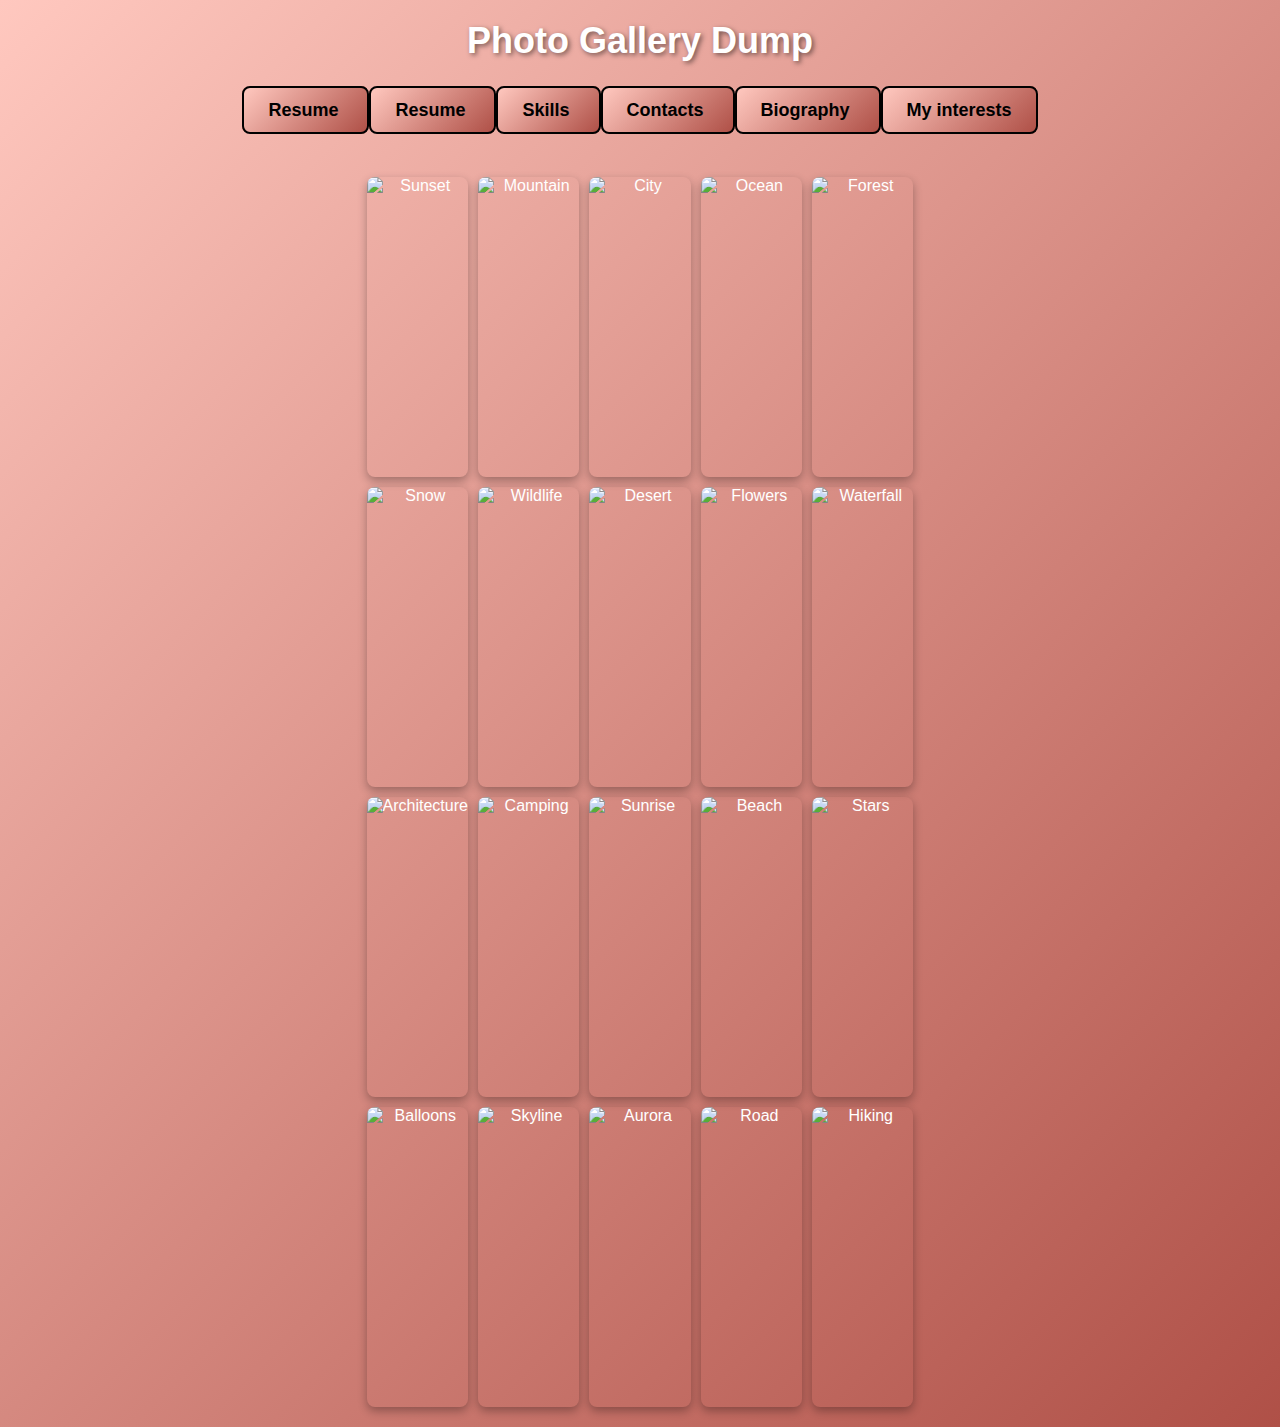
==== photogallery.html @ 0cd3b45c "Add files via upload" ====
<!DOCTYPE html>
<html lang="en">
<head>
    <meta charset="UTF-8">
    <meta name="viewport" content="width=device-width, initial-scale=1.0">
    <title>Photo Gallery Dump</title>
    <link rel="stylesheet" href="style.css">
    <style>
        body {
            font-family: Arial, sans-serif;
            margin: 0;
            padding: 0;
            background: linear-gradient(135deg, #FFC8BF, #AF5047);
            text-align: center;
            display: flex;
            flex-direction: column;
            align-items: center;
        }
        h1 {
            margin: 20px 0;
            font-size: 36px;
            color: white;
            text-shadow: 2px 2px 5px rgba(0, 0, 0, 0.5);
        }
        .nav {
            display: flex;
            flex-direction: column;
            align-items: center;
            gap: 15px;
            margin-bottom: 20px;
        }
        a {
            font-size: 18px;
            color: #000000;
            text-decoration: none;
            padding: 12px 24px;
            border: 2px solid #000000;
            border-radius: 8px;
            background: linear-gradient(135deg, #FFC8BF, #AF5047);
            transition: all 0.3s ease-in-out;
            width: 200px;
            text-align: center;
            font-weight: bold;
        }
        a:hover {
            background: linear-gradient(135deg, #AF5047, #FFC8BF);
            color: #FFF4F0;
            border-color: #000000;
        }
        .gallery {
            display: grid;
            grid-template-columns: repeat(5, 1fr);
            gap: 10px;
            max-width: 1000px;
            margin: auto;
            padding: 20px;
        }
        .gallery-item {
            position: relative;
            overflow: hidden;
            border-radius: 8px;
            box-shadow: 0 4px 10px rgba(0, 0, 0, 0.3);
        }
        .gallery-item img {
            width: 100%;
            height: 300px;
            object-fit: cover;
            display: block;
            transition: transform 0.3s ease-in-out;
        }
        .gallery-item:hover img {
            transform: scale(1.1);
        }
        .gallery-item::after {
            content: attr(data-description);
            position: absolute;
            bottom: 0;
            left: 0;
            width: 100%;
            background: rgba(0, 0, 0, 0.7);
            color: white;
            padding: 10px;
            font-size: 14px;
            text-align: center;
            transform: translateY(100%);
            transition: transform 0.3s ease-in-out;
        }
        .gallery-item:hover::after {
            transform: translateY(0);
        }
    </style>
</head>
<body>
    <h1>Photo Gallery Dump</h1>
    <div>
        <br>
        <a href="index.html">Resume <i class="fa-solid fa-file"></i></a>
        <a href="resume.html">Resume <i class="fa-solid fa-file"></i></a>
        <a href="skills.html">Skills <i class="fa-solid fa-kitchen-set"></i></a>
        <a href="contacts.html">Contacts <i class="fa-solid fa-phone"></i></a>
        <a href="biography.html">Biography <i class="fa-solid fa-book"></i></a>
        <a href="mybeat.html">My interests <i class="fa-solid fa-book"></i></a>

        <br>
        <br>
        <br>
    </div>
    
    <div class="gallery">
        <div class="gallery-item" data-description="Beautiful Sunset">
            <img src="photogallery/sunset.jpg" alt="Sunset">
        </div>
        <div class="gallery-item" data-description="Mountain View">
            <img src="photogallery/mountain.jpg" alt="Mountain">
        </div>
        <div class="gallery-item" data-description="City Lights">
            <img src="photogallery/city.jpg" alt="City">
        </div>
        <div class="gallery-item" data-description="Ocean Waves">
            <img src="photogallery/ocean.jpg" alt="Ocean">
        </div>
        <div class="gallery-item" data-description="Lush Forest">
            <img src="photogallery/forest.jpg" alt="Forest">
        </div>
        <div class="gallery-item" data-description="Snowy Mountains">
            <img src="photogallery/snow.jpg" alt="Snow">
        </div>
        <div class="gallery-item" data-description="Wildlife">
            <img src="photogallery/wildlife.jpg" alt="Wildlife">
        </div>
        <div class="gallery-item" data-description="Desert Dunes">
            <img src="photogallery/desert.jpg" alt="Desert">
        </div>
        <div class="gallery-item" data-description="Flower Garden">
            <img src="photogallery/flowers.jpg" alt="Flowers">
        </div>
        <div class="gallery-item" data-description="Waterfall">
            <img src="photogallery/waterfall.jpg" alt="Waterfall">
        </div>
        <div class="gallery-item" data-description="Old Architecture">
            <img src="photogallery/architecture.jfif" alt="Architecture">
        </div>
        <div class="gallery-item" data-description="Camping Site">
            <img src="photogallery/camping.jpg" alt="Camping">
        </div>
        <div class="gallery-item" data-description="Sunrise View">
            <img src="photogallery/sunrise.jpg" alt="Sunrise">
        </div>
        <div class="gallery-item" data-description="Aerial Beach View">
            <img src="photogallery/beach.jpg" alt="Beach">
        </div>
        <div class="gallery-item" data-description="Starry Night Sky">
            <img src="photogallery/stars.jpg" alt="Stars">
        </div>
        <div class="gallery-item" data-description="Colorful Balloons">
            <img src="photogallery/balloons.jpg" alt="Balloons">
        </div>
        <div class="gallery-item" data-description="City Skyline">
            <img src="photogallery/nissanskyline.jfif" alt="Skyline">
        </div>
        <div class="gallery-item" data-description="Northern Lights">
            <img src="photogallery/aurora.jpg" alt="Aurora">
        </div>
        <div class="gallery-item" data-description="Road Trip">
            <img src="photogallery/road.jpg" alt="Road">
        </div>
        <div class="gallery-item" data-description="Hiking">
            <img src="photogallery/hiking.jfif" alt="Hiking">
        </div>
    </div>
</body>
</html>
---- style.css ----
body {
    background-color: #3c0008;
    font-family: Georgia, Times, serif;
    color: #ffffff;
    margin: 0;
    padding: 20px;
}

h1 {
    text-shadow: 2px 6px 10px #3c0008;
    text-align: center;
    font-size: 32px;
    color: #3c0008;
}

h3 {
    text-shadow: 2px 6px 10px pink;
    color: pink;
    font-size: 24px;
    text-decoration: underline;
}

p {
    text-align: justify;
    font-size: 16px;
    line-height: 1.6;
    margin-bottom: 15px;
}

.container {
    max-width: 800px;
    margin: 0 auto;
}

hr {
    border: 3px solid #9D575B;
}
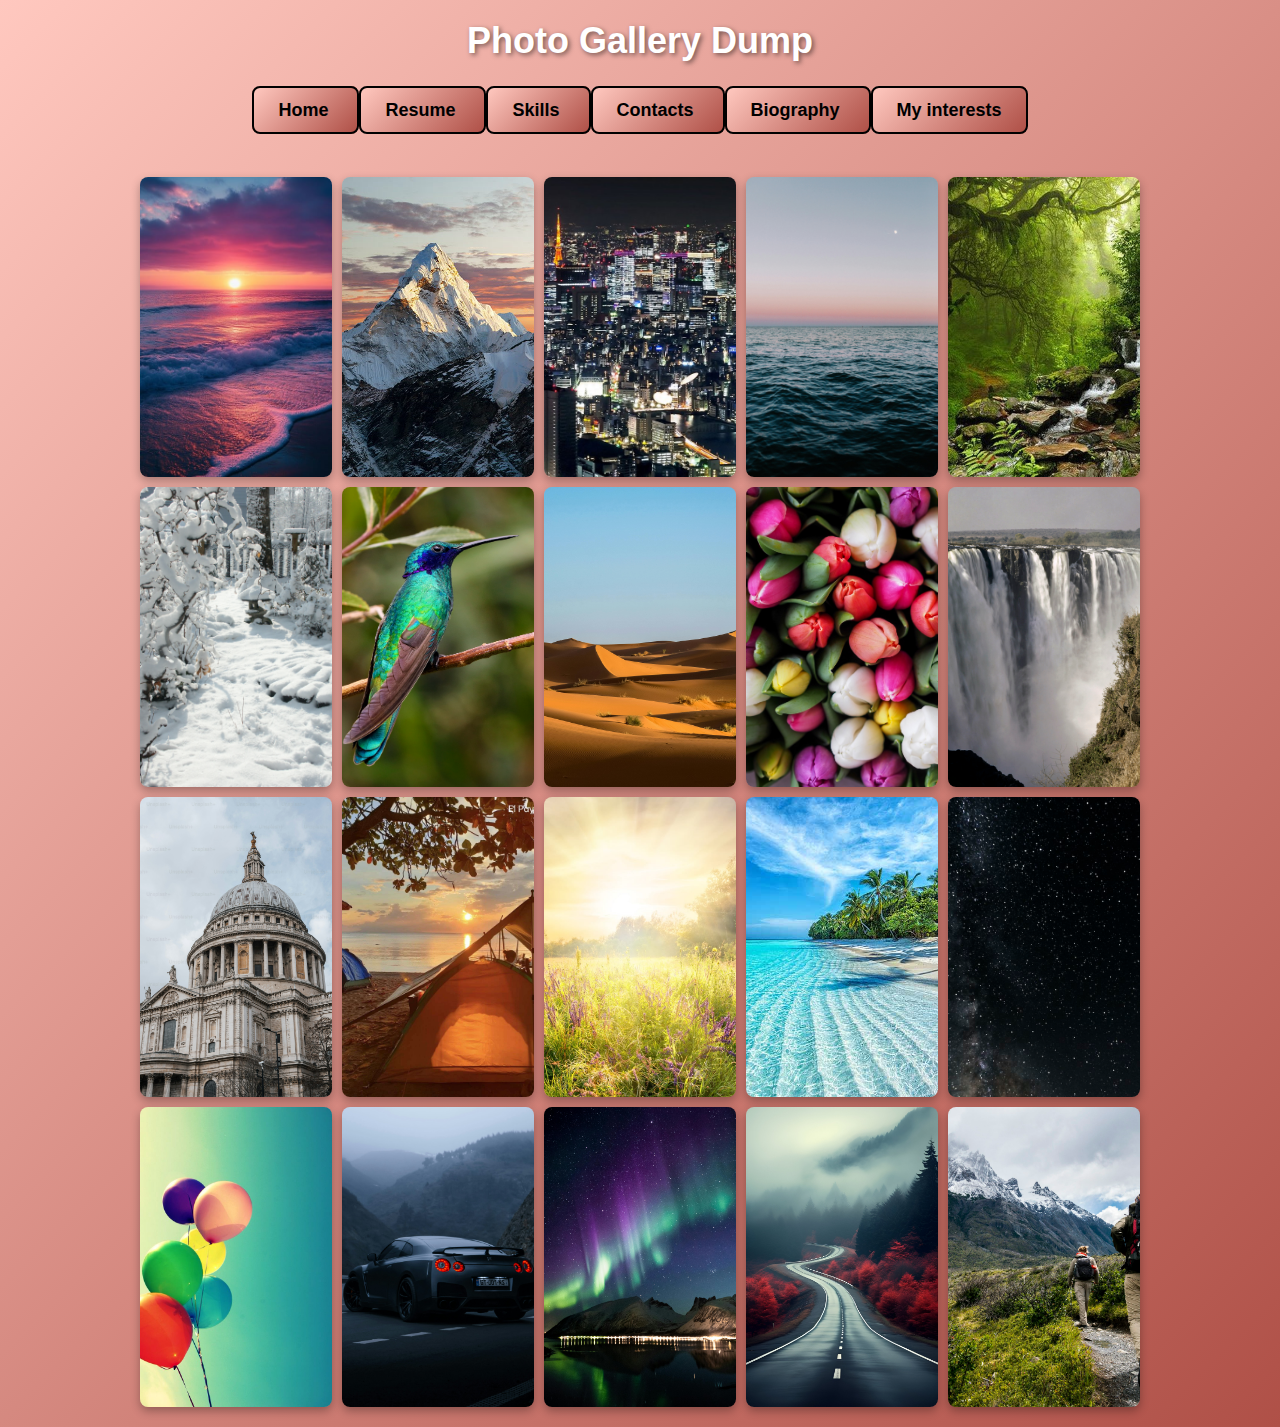
==== commit 909d68f5: "Update photogallery.html" ====
--- a/photogallery.html
+++ b/photogallery.html
@@ -94,7 +94,7 @@
     <h1>Photo Gallery Dump</h1>
     <div>
         <br>
-        <a href="index.html">Resume <i class="fa-solid fa-file"></i></a>
+        <a href="index.html">Home <i class="fa-solid fa-file"></i></a>
         <a href="resume.html">Resume <i class="fa-solid fa-file"></i></a>
         <a href="skills.html">Skills <i class="fa-solid fa-kitchen-set"></i></a>
         <a href="contacts.html">Contacts <i class="fa-solid fa-phone"></i></a>
